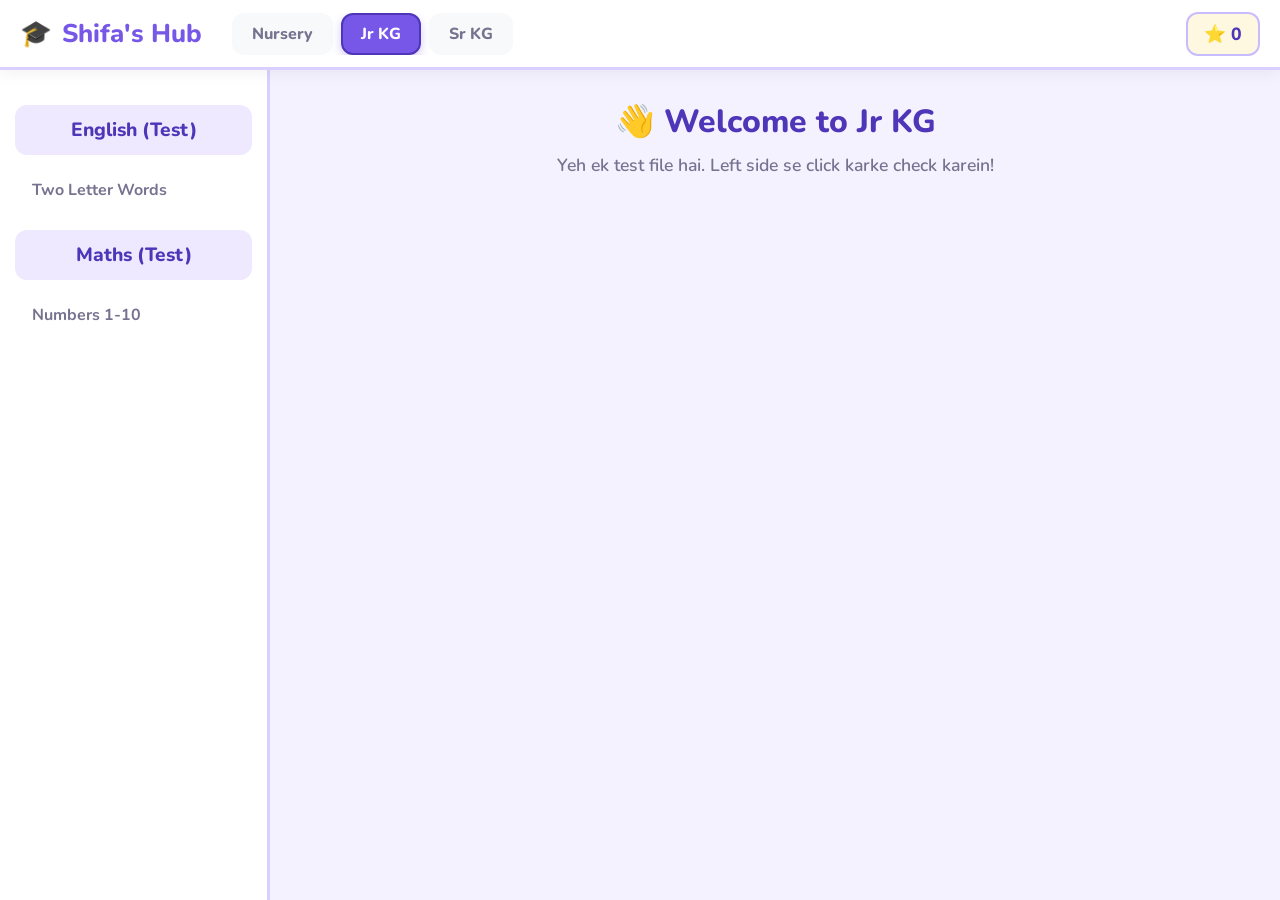
==== jr-kg.html @ 7496693a "fixed code" ====
<!DOCTYPE html>
<html lang="en">
<head>
<meta charset="UTF-8">
<meta name="viewport" content="width=device-width, initial-scale=1">
<title>Jr KG Test | Shifa's Learning Hub</title>
<link href="https://fonts.googleapis.com/css2?family=Baloo+2:wght@400;600;800&family=Nunito:wght@400;600;700;800;900&display=swap" rel="stylesheet">
<style>
/* Aapke purane design se match karta hua CSS */
:root { --primary: #7657e8; --primary-dark: #4f35b8; --bg: #f4f2ff; --sidebar-bg: #ffffff; --text: #252044; --muted: #77728f; --border: #d9d0ff; --white: #ffffff; --shadow: 0 8px 22px rgba(74, 53, 160, 0.10); --radius: 20px; }
* { box-sizing: border-box; margin: 0; padding: 0; }
body { font-family: 'Nunito', 'Baloo 2', system-ui, sans-serif; background: var(--bg); color: var(--text); height: 100vh; display: flex; flex-direction: column; overflow: hidden; }
.topnav { background: var(--white); display: flex; align-items: center; border-bottom: 3px solid var(--border); height: 70px; padding: 0 20px; box-shadow: 0 4px 15px rgba(0,0,0,0.05); z-index: 100; }
.logo-area { display: flex; align-items: center; gap: 10px; font-size: 1.6rem; font-weight: 800; color: var(--primary); margin-right: 30px; }
.class-tabs { display: flex; gap: 8px; overflow-x: auto; }
.class-tab { padding: 8px 18px; border-radius: 12px; cursor: pointer; text-decoration: none; font-weight: 800; border: 2px solid transparent; background: #f8f9fa; color: var(--muted); white-space: nowrap; transition: 0.2s; font-family: inherit; font-size: 1rem; }
.class-tab:hover { background: #e9e3ff; color: var(--primary-dark); }
.class-tab.active { background: var(--primary); color: var(--white); border-color: var(--primary-dark); box-shadow: 0 4px 10px rgba(118,87,232,0.3); }
.stars-display { margin-left: auto; background: #fff8e1; border: 2px solid #c8bcff; padding: 8px 16px; border-radius: 12px; font-weight: 800; color: #4f35b8; font-size: 1.1rem; }
.layout { display: flex; flex: 1; overflow: hidden; }
.sidebar { width: 270px; background: var(--sidebar-bg); border-right: 3px solid var(--border); overflow-y: auto; padding: 20px 15px; z-index: 10;}
.subject-title { padding: 12px 15px; font-weight: 800; font-size: 1.2rem; color: var(--primary-dark); background: #eee9ff; border-radius: 12px; margin-bottom: 10px; margin-top: 15px; text-align: center;}
.topic-list { list-style: none; display: flex; flex-direction: column; gap: 8px; }
.topic-list li { padding: 12px 15px; cursor: pointer; font-weight: 700; color: var(--muted); transition: 0.2s; border-radius: 12px; border: 2px solid transparent; font-size: 1rem;}
.topic-list li:hover { background: #f1f2f6; color: var(--primary); }
.topic-list li.active { background: #e9e3ff; color: var(--primary-dark); border-color: var(--primary); box-shadow: 0 4px 8px rgba(118,87,232,0.15); }
.content { flex: 1; padding: 30px 40px; overflow-y: auto; background: var(--bg); }
.page-title { font-size: 2rem; color: var(--primary-dark); margin-bottom: 10px; font-weight: 800; text-align: center; }
.page-desc { font-size: 1.1rem; color: var(--muted); text-align: center; margin-bottom: 30px; font-weight: 600; }
.grid-3d { display: grid; grid-template-columns: repeat(auto-fill, minmax(160px, 1fr)); gap: 20px; }
.card-3d { background: var(--white); border-radius: var(--radius); padding: 20px; text-align: center; box-shadow: var(--shadow); border: 3px solid #fff; cursor: pointer; transition: 0.3s; position: relative; overflow: hidden; display: flex; flex-direction: column; align-items: center; justify-content: center;}
.card-3d:hover { transform: translateY(-8px); border-color: var(--primary); box-shadow: 0 15px 25px rgba(118,87,232,0.15); }
.card-3d .emoji { font-size: 4rem; margin-bottom: 10px; filter: drop-shadow(0 4px 6px rgba(0,0,0,0.1)); transition: 0.3s;}
.card-3d:hover .emoji { transform: scale(1.1) rotate(5deg); }
.card-3d .text { font-size: 1.2rem; font-weight: 800; color: var(--text); background: #f8f9fa; padding: 4px 12px; border-radius: 20px; }
.c0 { border-bottom: 6px solid #ff7675; } .c1 { border-bottom: 6px solid #74b9ff; } .c2 { border-bottom: 6px solid #55efc4; } .c3 { border-bottom: 6px solid #fdcb6e; } .c4 { border-bottom: 6px solid #a29bfe; } .c5 { border-bottom: 6px solid #fd79a8; }
.btn-back { background: #2d3436; color: white; padding: 10px 20px; border-radius: 10px; border: none; font-size: 1.1rem; font-weight: 700; cursor: pointer; margin-bottom: 20px; display: inline-flex; align-items: center; gap: 8px; transition: 0.2s; }
@media (max-width: 768px) { .layout { flex-direction: column; } .sidebar { width: 100%; height: auto; flex-direction: row; overflow-x: auto; padding: 10px; } .subject-title { display: none; } .topic-list { flex-direction: row; } .topic-list li { white-space: nowrap; } .content { padding: 20px; } }
</style>
</head>
<body>

<div class="topnav">
  <div class="logo-area"><span>🎓</span> Shifa's Hub</div>
  <div class="class-tabs">
    <a href="index.html" class="class-tab">Nursery</a>
    <a href="jr-kg.html" class="class-tab active">Jr KG</a>
    <a href="#" class="class-tab" onclick="alert('Coming soon!')">Sr KG</a>
  </div>
  <div class="stars-display">⭐ <span id="starCount">0</span></div>
</div>

<div class="layout">
  <div class="sidebar" id="sidebar">
    <div class="subject-title">English (Test)</div>
    <ul class="topic-list">
      <li onclick="loadTopic('Words', this)">Two Letter Words</li>
    </ul>
    <div class="subject-title">Maths (Test)</div>
    <ul class="topic-list">
      <li onclick="loadTopic('Numbers', this)">Numbers 1-10</li>
    </ul>
  </div>
  
  <div class="content" id="content">
    <h1 class="page-title">👋 Welcome to Jr KG</h1>
    <p class="page-desc">Yeh ek test file hai. Left side se click karke check karein!</p>
  </div>
</div>

<script>
let stars = parseInt(localStorage.getItem('shifaStars') || '0', 10);
document.getElementById('starCount').textContent = stars;
function addStar() { stars++; localStorage.setItem('shifaStars', stars); document.getElementById('starCount').textContent = stars; }
function speak(text) { if (!('speechSynthesis' in window)) return; window.speechSynthesis.cancel(); const u = new SpeechSynthesisUtterance(text); u.lang = 'en-IN'; u.rate = 0.85; window.speechSynthesis.speak(u); }
const content = document.getElementById('content');

// Test Data
const testWords = [
  {w:'at', e:'🐱', d:'A cat sits at the mat.'},
  {w:'in', e:'📦', d:'The toy is in the box.'},
  {w:'on', e:'🪑', d:'The book is on the table.'},
  {w:'go', e:'🚶', d:'We go to school.'},
  {w:'up', e:'⬆️', d:'The balloon goes up.'}
];

function loadTopic(topicName, el) {
  document.querySelectorAll('.topic-list li').forEach(x => x.classList.remove('active'));
  if (el) el.classList.add('active');

  if (topicName === 'Words') {
    let html = `<h1 class="page-title">📚 Two Letter Words</h1><p class="page-desc">Tap to listen!</p><div class="grid-3d">`;
    testWords.forEach((item, i) => {
      html += `<div class="card-3d c${i%6}" onclick="speak('${item.w}. ${item.d}'); addStar();">
        <div class="emoji">${item.e}</div>
        <div style="font-size:2.5rem; font-weight:800; color:var(--primary);">${item.w}</div>
        <div class="text" style="margin-top:10px; font-size:0.9rem;">${item.d}</div>
      </div>`;
    });
    html += '</div>';
    content.innerHTML = html;
  }
  else if (topicName === 'Numbers') {
    let html = `<h1 class="page-title">🔢 Numbers 1-10</h1><p class="page-desc">Tap to listen!</p><div class="grid-3d">`;
    for (let i = 1; i <= 10; i++) {
      html += `<div class="card-3d c${i%6}" onclick="speak('${i}'); addStar();">
        <div style="font-size:3rem; font-weight:900; color:var(--primary-dark);">${i}</div>
        <div class="text">Number ${i}</div>
      </div>`;
    }
    html += '</div>';
    content.innerHTML = html;
  }
}
</script>
</body>
</html>
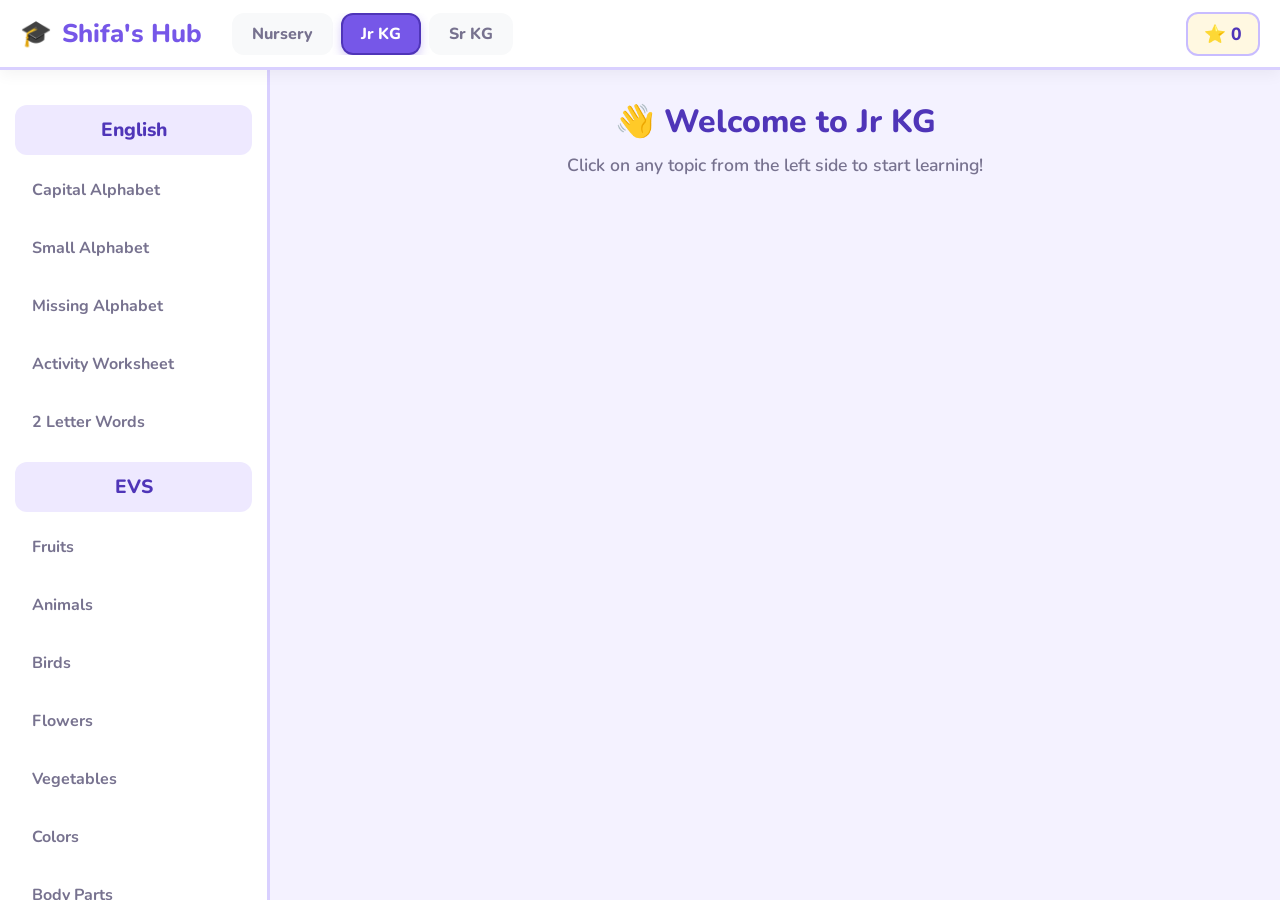
==== commit b631b164: "fixed code" ====
--- a/jr-kg.html
+++ b/jr-kg.html
@@ -3,13 +3,18 @@
 <head>
 <meta charset="UTF-8">
 <meta name="viewport" content="width=device-width, initial-scale=1">
-<title>Jr KG Test | Shifa's Learning Hub</title>
+<title>Jr KG | Shifa's Learning Hub</title>
 <link href="https://fonts.googleapis.com/css2?family=Baloo+2:wght@400;600;800&family=Nunito:wght@400;600;700;800;900&display=swap" rel="stylesheet">
 <style>
-/* Aapke purane design se match karta hua CSS */
-:root { --primary: #7657e8; --primary-dark: #4f35b8; --bg: #f4f2ff; --sidebar-bg: #ffffff; --text: #252044; --muted: #77728f; --border: #d9d0ff; --white: #ffffff; --shadow: 0 8px 22px rgba(74, 53, 160, 0.10); --radius: 20px; }
+:root {
+  --primary: #7657e8; --primary-dark: #4f35b8; --bg: #f4f2ff; --sidebar-bg: #ffffff;
+  --text: #252044; --muted: #77728f; --border: #d9d0ff; --white: #ffffff;
+  --shadow: 0 8px 22px rgba(74, 53, 160, 0.10); --radius: 20px; --success: #00b894; --danger: #d32f2f;
+}
 * { box-sizing: border-box; margin: 0; padding: 0; }
 body { font-family: 'Nunito', 'Baloo 2', system-ui, sans-serif; background: var(--bg); color: var(--text); height: 100vh; display: flex; flex-direction: column; overflow: hidden; }
+
+/* Top Navbar */
 .topnav { background: var(--white); display: flex; align-items: center; border-bottom: 3px solid var(--border); height: 70px; padding: 0 20px; box-shadow: 0 4px 15px rgba(0,0,0,0.05); z-index: 100; }
 .logo-area { display: flex; align-items: center; gap: 10px; font-size: 1.6rem; font-weight: 800; color: var(--primary); margin-right: 30px; }
 .class-tabs { display: flex; gap: 8px; overflow-x: auto; }
@@ -17,6 +22,8 @@
 .class-tab:hover { background: #e9e3ff; color: var(--primary-dark); }
 .class-tab.active { background: var(--primary); color: var(--white); border-color: var(--primary-dark); box-shadow: 0 4px 10px rgba(118,87,232,0.3); }
 .stars-display { margin-left: auto; background: #fff8e1; border: 2px solid #c8bcff; padding: 8px 16px; border-radius: 12px; font-weight: 800; color: #4f35b8; font-size: 1.1rem; }
+
+/* Layout */
 .layout { display: flex; flex: 1; overflow: hidden; }
 .sidebar { width: 270px; background: var(--sidebar-bg); border-right: 3px solid var(--border); overflow-y: auto; padding: 20px 15px; z-index: 10;}
 .subject-title { padding: 12px 15px; font-weight: 800; font-size: 1.2rem; color: var(--primary-dark); background: #eee9ff; border-radius: 12px; margin-bottom: 10px; margin-top: 15px; text-align: center;}
@@ -24,18 +31,63 @@
 .topic-list li { padding: 12px 15px; cursor: pointer; font-weight: 700; color: var(--muted); transition: 0.2s; border-radius: 12px; border: 2px solid transparent; font-size: 1rem;}
 .topic-list li:hover { background: #f1f2f6; color: var(--primary); }
 .topic-list li.active { background: #e9e3ff; color: var(--primary-dark); border-color: var(--primary); box-shadow: 0 4px 8px rgba(118,87,232,0.15); }
+
+/* Content Area */
 .content { flex: 1; padding: 30px 40px; overflow-y: auto; background: var(--bg); }
 .page-title { font-size: 2rem; color: var(--primary-dark); margin-bottom: 10px; font-weight: 800; text-align: center; }
 .page-desc { font-size: 1.1rem; color: var(--muted); text-align: center; margin-bottom: 30px; font-weight: 600; }
-.grid-3d { display: grid; grid-template-columns: repeat(auto-fill, minmax(160px, 1fr)); gap: 20px; }
-.card-3d { background: var(--white); border-radius: var(--radius); padding: 20px; text-align: center; box-shadow: var(--shadow); border: 3px solid #fff; cursor: pointer; transition: 0.3s; position: relative; overflow: hidden; display: flex; flex-direction: column; align-items: center; justify-content: center;}
+
+/* Cards & Grids */
+.grid-3d { display: grid; grid-template-columns: repeat(auto-fill, minmax(140px, 1fr)); gap: 20px; }
+.card-3d { background: var(--white); border-radius: var(--radius); padding: 20px; text-align: center; box-shadow: var(--shadow); border: 3px solid #fff; cursor: pointer; transition: 0.3s; display: flex; flex-direction: column; align-items: center; justify-content: center;}
 .card-3d:hover { transform: translateY(-8px); border-color: var(--primary); box-shadow: 0 15px 25px rgba(118,87,232,0.15); }
-.card-3d .emoji { font-size: 4rem; margin-bottom: 10px; filter: drop-shadow(0 4px 6px rgba(0,0,0,0.1)); transition: 0.3s;}
+.card-3d .emoji { font-size: 3.5rem; margin-bottom: 10px; transition: 0.3s;}
 .card-3d:hover .emoji { transform: scale(1.1) rotate(5deg); }
-.card-3d .text { font-size: 1.2rem; font-weight: 800; color: var(--text); background: #f8f9fa; padding: 4px 12px; border-radius: 20px; }
-.c0 { border-bottom: 6px solid #ff7675; } .c1 { border-bottom: 6px solid #74b9ff; } .c2 { border-bottom: 6px solid #55efc4; } .c3 { border-bottom: 6px solid #fdcb6e; } .c4 { border-bottom: 6px solid #a29bfe; } .c5 { border-bottom: 6px solid #fd79a8; }
-.btn-back { background: #2d3436; color: white; padding: 10px 20px; border-radius: 10px; border: none; font-size: 1.1rem; font-weight: 700; cursor: pointer; margin-bottom: 20px; display: inline-flex; align-items: center; gap: 8px; transition: 0.2s; }
-@media (max-width: 768px) { .layout { flex-direction: column; } .sidebar { width: 100%; height: auto; flex-direction: row; overflow-x: auto; padding: 10px; } .subject-title { display: none; } .topic-list { flex-direction: row; } .topic-list li { white-space: nowrap; } .content { padding: 20px; } }
+.card-3d .text { font-size: 1.1rem; font-weight: 800; color: var(--text); background: #f8f9fa; padding: 4px 12px; border-radius: 20px; }
+
+/* Borders */
+.c0 { border-bottom: 6px solid #ff7675; } .c1 { border-bottom: 6px solid #74b9ff; } .c2 { border-bottom: 6px solid #55efc4; }
+.c3 { border-bottom: 6px solid #fdcb6e; } .c4 { border-bottom: 6px solid #a29bfe; } .c5 { border-bottom: 6px solid #fd79a8; }
+
+/* Workbook Math/Counting */
+.workbook-grid { display: grid; grid-template-columns: repeat(auto-fill, minmax(300px, 1fr)); gap: 25px; }
+.wb-card { background: var(--white); border-radius: var(--radius); padding: 20px; box-shadow: var(--shadow); border-left: 8px solid var(--primary); }
+.wb-eq { display: flex; align-items: center; justify-content: space-between; font-size: 1.8rem; font-weight: 800; margin-bottom: 15px; flex-wrap: wrap; gap: 10px;}
+.wb-input { width: 70px; height: 60px; border: 3px dashed #b2bec3; border-radius: 12px; text-align: center; font-size: 1.5rem; font-weight: 800; outline: none; background: #f8f9fa; color: var(--text); transition: 0.2s; font-family: inherit;}
+.wb-input:focus { border-color: var(--primary); background: #fff; }
+.wb-input.correct { border-color: var(--success); border-style: solid; background: #d8fff0; color: #08764d; }
+
+/* Worksheets (Match & Missing) */
+.ws-container { display: grid; grid-template-columns: 1fr 1fr; gap: 25px; max-width: 900px; margin: 0 auto; }
+.ws-box { background: #fff; border-radius: 20px; padding: 20px; box-shadow: var(--shadow); }
+.ws-box h3 { font-size: 1.2rem; color: var(--primary-dark); margin-bottom: 15px; border-bottom: 2px dashed #d9d0ff; padding-bottom: 5px; }
+.match-container { display: flex; justify-content: space-between; gap: 20px; }
+.match-col { display: flex; flex-direction: column; gap: 10px; flex: 1; }
+.match-item { padding: 10px; font-size: 1.3rem; font-weight: 800; border: 2px solid #dfe6e9; border-radius: 12px; background: #fff; cursor: pointer; text-align: center; transition: 0.2s;}
+.match-item:hover { border-color: var(--primary); }
+.match-item.selected { border-color: var(--primary); background: #e9e3ff; transform: scale(1.02); }
+.match-item.matched { border-color: var(--success); background: #d8fff0; color: #08764d; cursor: default; opacity: 0.7; }
+
+/* Exam Sheet */
+.exam-sheet { max-width: 800px; margin: 0 auto; background: #fff; border-radius: 12px; box-shadow: 0 10px 28px rgba(28,38,70,.10); overflow: hidden; font-family: Arial, sans-serif; }
+.exam-head { padding: 20px; border-bottom: 2px solid #293a63; background: #f7f9ff; text-align: center; }
+.exam-questions { padding: 20px; display: grid; gap: 15px; }
+.exam-question { padding: 15px; border: 1px solid #d9deea; border-radius: 8px; background: #fff; }
+.exam-options { display: flex; flex-wrap: wrap; gap: 10px; margin-top: 10px; }
+.exam-option { display: inline-flex; align-items: center; gap: 7px; border: 1px solid #cbd2e0; border-radius: 7px; padding: 8px 12px; cursor: pointer; }
+.exam-actions { padding: 20px; border-top: 1px solid #d9deea; text-align: center; }
+.exam-btn { border: 0; border-radius: 8px; padding: 12px 24px; font: 700 1rem Arial; cursor: pointer; background: #284b91; color: #fff; }
+.exam-result { display: none; margin: 20px; padding: 20px; border-radius: 10px; text-align: center; background: #eefaf3; border: 1px solid #8ed4a9; }
+
+@media (max-width: 768px) {
+  .layout { flex-direction: column; }
+  .sidebar { width: 100%; height: auto; flex-direction: row; overflow-x: auto; padding: 10px; }
+  .subject-title { display: none; }
+  .topic-list { flex-direction: row; }
+  .topic-list li { white-space: nowrap; }
+  .content { padding: 20px; }
+  .ws-container { grid-template-columns: 1fr; }
+}
 </style>
 </head>
 <body>
@@ -45,26 +97,49 @@
   <div class="class-tabs">
     <a href="index.html" class="class-tab">Nursery</a>
     <a href="jr-kg.html" class="class-tab active">Jr KG</a>
-    <a href="#" class="class-tab" onclick="alert('Coming soon!')">Sr KG</a>
+    <a href="#" class="class-tab">Sr KG</a>
   </div>
   <div class="stars-display">⭐ <span id="starCount">0</span></div>
 </div>
 
 <div class="layout">
   <div class="sidebar" id="sidebar">
-    <div class="subject-title">English (Test)</div>
+    <div class="subject-title">English</div>
     <ul class="topic-list">
-      <li onclick="loadTopic('Words', this)">Two Letter Words</li>
+      <li onclick="loadTopic('A-Z Capital', this)">Capital Alphabet</li>
+      <li onclick="loadTopic('a-z Small', this)">Small Alphabet</li>
+      <li onclick="loadTopic('Missing', this)">Missing Alphabet</li>
+      <li onclick="loadTopic('Match', this)">Activity Worksheet</li>
+      <li onclick="loadTopic('2 Letter Words', this)">2 Letter Words</li>
     </ul>
-    <div class="subject-title">Maths (Test)</div>
+    <div class="subject-title">EVS</div>
     <ul class="topic-list">
-      <li onclick="loadTopic('Numbers', this)">Numbers 1-10</li>
+      <li onclick="loadTopic('Fruits', this)">Fruits</li>
+      <li onclick="loadTopic('Animals', this)">Animals</li>
+      <li onclick="loadTopic('Birds', this)">Birds</li>
+      <li onclick="loadTopic('Flowers', this)">Flowers</li>
+      <li onclick="loadTopic('Vegetables', this)">Vegetables</li>
+      <li onclick="loadTopic('Colors', this)">Colors</li>
+      <li onclick="loadTopic('Body Parts', this)">Body Parts</li>
+    </ul>
+    <div class="subject-title">Maths</div>
+    <ul class="topic-list">
+      <li onclick="loadTopic('1-50 Numbers', this)">Numbers 1-50</li>
+      <li onclick="loadTopic('Tables', this)">Tables 1-10</li>
+      <li onclick="loadTopic('Shapes', this)">30 Shapes</li>
+      <li onclick="loadTopic('Counting', this)">Object Counting</li>
+      <li onclick="loadTopic('Addition', this)">Addition (50)</li>
+      <li onclick="loadTopic('Subtraction', this)">Subtraction (50)</li>
+    </ul>
+    <div class="subject-title">Workbook</div>
+    <ul class="topic-list">
+      <li onclick="loadTopic('Workbook', this)">📚 Final Worksheet</li>
     </ul>
   </div>
   
   <div class="content" id="content">
     <h1 class="page-title">👋 Welcome to Jr KG</h1>
-    <p class="page-desc">Yeh ek test file hai. Left side se click karke check karein!</p>
+    <p class="page-desc">Click on any topic from the left side to start learning!</p>
   </div>
 </div>
 
@@ -75,42 +150,320 @@
 function speak(text) { if (!('speechSynthesis' in window)) return; window.speechSynthesis.cancel(); const u = new SpeechSynthesisUtterance(text); u.lang = 'en-IN'; u.rate = 0.85; window.speechSynthesis.speak(u); }
 const content = document.getElementById('content');
 
-// Test Data
-const testWords = [
-  {w:'at', e:'🐱', d:'A cat sits at the mat.'},
-  {w:'in', e:'📦', d:'The toy is in the box.'},
-  {w:'on', e:'🪑', d:'The book is on the table.'},
-  {w:'go', e:'🚶', d:'We go to school.'},
-  {w:'up', e:'⬆️', d:'The balloon goes up.'}
+// ---------------- DATA ----------------
+const alphaData = [
+  {l:'A', w:'Apple', e:'🍎'}, {l:'B', w:'Ball', e:'⚽'}, {l:'C', w:'Cat', e:'🐱'}, {l:'D', w:'Dog', e:'🐶'},
+  {l:'E', w:'Elephant', e:'🐘'}, {l:'F', w:'Fish', e:'🐟'}, {l:'G', w:'Giraffe', e:'🦒'}, {l:'H', w:'Hat', e:'👒'},
+  {l:'I', w:'Ice Cream', e:'🍦'}, {l:'J', w:'Juice', e:'🧃'}, {l:'K', w:'Kite', e:'🪁'}, {l:'L', w:'Lion', e:'🦁'},
+  {l:'M', w:'Monkey', e:'🐵'}, {l:'N', w:'Nest', e:'🪺'}, {l:'O', w:'Orange', e:'🍊'}, {l:'P', w:'Penguin', e:'🐧'},
+  {l:'Q', w:'Queen', e:'👸'}, {l:'R', w:'Rabbit', e:'🐰'}, {l:'S', w:'Sun', e:'☀️'}, {l:'T', w:'Tiger', e:'🐯'},
+  {l:'U', w:'Umbrella', e:'☂️'}, {l:'V', w:'Van', e:'🚐'}, {l:'W', w:'Whale', e:'🐳'}, {l:'X', w:'Xylophone', e:'🎹'},
+  {l:'Y', w:'Yo-yo', e:'🪀'}, {l:'Z', w:'Zebra', e:'🦓'}
 ];
 
-function loadTopic(topicName, el) {
+const twoLetterWords = [
+  {w:'at', e:'🐱', d:'A cat sits at the mat.'}, {w:'in', e:'📦', d:'The toy is in the box.'}, {w:'on', e:'🪑', d:'The book is on the table.'},
+  {w:'go', e:'🚶', d:'We go to school.'}, {w:'up', e:'⬆️', d:'The balloon goes up.'}, {w:'my', e:'👦', d:'This is my bag.'},
+  {w:'me', e:'🙋', d:'Give it to me.'}, {w:'we', e:'👫', d:'We are friends.'}, {w:'he', e:'👨', d:'He is a boy.'},
+  {w:'is', e:'✅', d:'It is red.'}, {w:'it', e:'📦', d:'It is a box.'}, {w:'am', e:'🙋', d:'I am happy.'}
+];
+
+const evsData = {
+  Fruits: [{t:'Apple',e:'🍎'},{t:'Banana',e:'🍌'},{t:'Mango',e:'🥭'},{t:'Grapes',e:'🍇'},{t:'Orange',e:'🍊'},{t:'Cherry',e:'🍒'},{t:'Watermelon',e:'🍉'},{t:'Strawberry',e:'🍓'},{t:'Pineapple',e:'🍍'},{t:'Pear',e:'🍐'}],
+  Animals: [{t:'Lion',e:'🦁'},{t:'Tiger',e:'🐯'},{t:'Elephant',e:'🐘'},{t:'Monkey',e:'🐵'},{t:'Dog',e:'🐶'},{t:'Cat',e:'🐱'},{t:'Cow',e:'🐮'},{t:'Horse',e:'🐴'},{t:'Sheep',e:'🐑'},{t:'Rabbit',e:'🐰'}],
+  Birds: [{t:'Sparrow',e:'🐦'},{t:'Parrot',e:'🦜'},{t:'Pigeon',e:'🕊️'},{t:'Eagle',e:'🦅'},{t:'Peacock',e:'🦚'},{t:'Owl',e:'🦉'},{t:'Flamingo',e:'🦩'},{t:'Swan',e:'🦢'},{t:'Crow',e:'🐦‍⬛'},{t:'Penguin',e:'🐧'}],
+  Flowers: [{t:'Rose',e:'🌹'},{t:'Sunflower',e:'🌻'},{t:'Tulip',e:'🌷'},{t:'Lotus',e:'🪷'},{t:'Hibiscus',e:'🌺'},{t:'Daisy',e:'🌼'},{t:'Daffodil',e:'🌼'},{t:'Bouquet',e:'💐'},{t:'Marigold',e:'🏵️'}],
+  Vegetables: [{t:'Carrot',e:'🥕'},{t:'Potato',e:'🥔'},{t:'Tomato',e:'🍅'},{t:'Brinjal',e:'🍆'},{t:'Broccoli',e:'🥦'},{t:'Corn',e:'🌽'},{t:'Cucumber',e:'🥒'},{t:'Onion',e:'🧅'},{t:'Garlic',e:'🧄'},{t:'Pumpkin',e:'🎃'}],
+  Colors: [{t:'Red',e:'🔴'},{t:'Blue',e:'🔵'},{t:'Green',e:'🟢'},{t:'Yellow',e:'🟡'},{t:'Pink',e:'🩷'},{t:'Purple',e:'🟣'},{t:'Orange',e:'🟠'},{t:'Brown',e:'🟤'},{t:'Black',e:'⚫'},{t:'White',e:'⚪'}],
+  BodyParts: [{t:'Eyes',e:'👁️'},{t:'Ears',e:'👂'},{t:'Nose',e:'👃'},{t:'Mouth',e:'👄'},{t:'Hands',e:'🤲'},{t:'Legs',e:'🦵'},{t:'Head',e:'🗣️'},{t:'Hair',e:'💇'},{t:'Teeth',e:'🦷'},{t:'Tongue',e:'👅'},{t:'Fingers',e:'👆'},{t:'Toes',e:'🦶'}]
+};
+
+// 30 Shapes
+const shapesData = [];
+const shapeNames = ['Circle','Square','Triangle','Rectangle','Star','Heart','Oval','Diamond','Pentagon','Hexagon'];
+const shapeColors = ['#FFCDD2','#BBDEFB','#C8E6C9','#FFF9C4','#F8BBD0','#FFE082','#D1C4E9','#B2EBF2','#FFCCBC','#CFD8DC'];
+for(let i=0; i<30; i++) {
+  let type = i % 6; let color = shapeColors[i % 10];
+  let svg = '';
+  if(type===0) svg = `<circle cx="50" cy="50" r="40" fill="${color}" stroke="#333" stroke-width="4"/>`;
+  else if(type===1) svg = `<rect x="15" y="15" width="70" height="70" fill="${color}" stroke="#333" stroke-width="4"/>`;
+  else if(type===2) svg = `<polygon points="50,15 90,85 10,85" fill="${color}" stroke="#333" stroke-width="4"/>`;
+  else if(type===3) svg = `<rect x="10" y="25" width="80" height="50" fill="${color}" stroke="#333" stroke-width="4"/>`;
+  else if(type===4) svg = `<polygon points="50,10 61,40 93,40 67,58 76,88 50,70 24,88 33,58 7,40 39,40" fill="${color}" stroke="#333" stroke-width="4"/>`;
+  else if(type===5) svg = `<path d="M50,85 C10,50 10,20 30,15 C45,10 50,25 50,25 C50,25 55,10 70,15 C90,20 90,50 50,85" fill="${color}" stroke="#333" stroke-width="4"/>`;
+  shapesData.push({svg: svg, name: shapeNames[type] + ' ' + (Math.floor(i/6)+1)});
+}
+
+// Counting, Addition, Subtraction (50 each)
+const mathData = { counting: [], add: [], sub: [] };
+for(let i=0; i<50; i++) {
+  mathData.counting.push({e: ['🍎','⭐','🐶','🎈','🍌','🚗','🌸','🐱','🧸','🍩'][i%10], count: (i%10)+1});
+  let a = (i%10)+1; let b = (Math.floor(i/10)%5)+1;
+  mathData.add.push({a, b, sum:a+b, e1:'🍎', e2:'⭐'});
+  let c = (i%10)+5; let d = (Math.floor(i/10)%5)+1;
+  mathData.sub.push({a:c, b:d, sum:c-d, e1:'🎈', e2:'🐶'});
+}
+
+// Exam Data
+const examData = [
+  {q:'Which letter comes after A?', opts:['B','C','D'], a:'B'},
+  {q:'What is 2 + 2?', opts:['3','4','5'], a:'4'},
+  {q:'Which is a fruit?', opts:['Apple','Carrot','Potato'], a:'Apple'},
+  {q:'What is the small letter of B?', opts:['b','d','p'], a:'b'},
+  {q:'Which animal says meow?', opts:['Dog','Cat','Cow'], a:'Cat'},
+  {q:'What is 5 - 2?', opts:['2','3','4'], a:'3'},
+  {q:'Which is a bird?', opts:['Fish','Owl','Cat'], a:'Owl'},
+  {q:'What comes before 10?', opts:['9','11','8'], a:'9'},
+  {q:'How many sides does a triangle have?', opts:['2','3','4'], a:'3'},
+  {q:'Which is a vegetable?', opts:['Mango','Carrot','Grapes'], a:'Carrot'}
+];
+
+// ---------------- RENDERERS ----------------
+function loadTopic(topic, el) {
   document.querySelectorAll('.topic-list li').forEach(x => x.classList.remove('active'));
-  if (el) el.classList.add('active');
-
-  if (topicName === 'Words') {
-    let html = `<h1 class="page-title">📚 Two Letter Words</h1><p class="page-desc">Tap to listen!</p><div class="grid-3d">`;
-    testWords.forEach((item, i) => {
+  if(el) el.classList.add('active');
+
+  if (topic === 'A-Z Capital' || topic === 'a-z Small') {
+    let isSmall = topic === 'a-z Small';
+    let html = `<h1 class="page-title">${isSmall ? 'Small Alphabet' : 'Capital Alphabet'}</h1><p class="page-desc">Tap to hear!</p><div class="grid-3d">`;
+    alphaData.forEach((item, i) => {
+      let l = isSmall ? item.l.toLowerCase() : item.l;
+      html += `<div class="card-3d c${i%6}" onclick="speak('${l} for ${item.w}'); addStar();">
+        <div class="emoji">${item.e}</div>
+        <div style="font-size:2.5rem; font-weight:800; color:var(--primary);">${l}</div>
+        <div class="text">${isSmall ? item.w.toLowerCase() : item.w}</div>
+      </div>`;
+    });
+    html += '</div>';
+    content.innerHTML = html;
+  }
+  else if (topic === '2 Letter Words') {
+    let html = `<h1 class="page-title">📚 2 Letter Words</h1><p class="page-desc">Tap to listen!</p><div class="grid-3d">`;
+    twoLetterWords.forEach((item, i) => {
       html += `<div class="card-3d c${i%6}" onclick="speak('${item.w}. ${item.d}'); addStar();">
         <div class="emoji">${item.e}</div>
         <div style="font-size:2.5rem; font-weight:800; color:var(--primary);">${item.w}</div>
-        <div class="text" style="margin-top:10px; font-size:0.9rem;">${item.d}</div>
-      </div>`;
-    });
-    html += '</div>';
-    content.innerHTML = html;
-  }
-  else if (topicName === 'Numbers') {
-    let html = `<h1 class="page-title">🔢 Numbers 1-10</h1><p class="page-desc">Tap to listen!</p><div class="grid-3d">`;
-    for (let i = 1; i <= 10; i++) {
+        <div class="text" style="font-size:0.9rem;">${item.d}</div>
+      </div>`;
+    });
+    html += '</div>';
+    content.innerHTML = html;
+  }
+  else if (topic === 'Missing') {
+    let caps = 'ABCDEFGHIJKLMNOPQRSTUVWXYZ'.split('');
+    let html = '<h1 class="page-title">Missing Alphabet</h1><p class="page-desc">Type the missing capital letters.</p><div style="display:flex; flex-wrap:wrap; gap:15px; justify-content:center; max-width:800px; margin:0 auto;">';
+    caps.forEach((l, i) => {
+      const isBlank = [2, 5, 9, 14, 17, 20, 23].includes(i);
+      html += `<div style="background:#fff; border:2px solid var(--border); border-radius:12px; padding:10px; font-size:2rem; font-weight:800; width:60px; height:60px; display:flex; align-items:center; justify-content:center; box-shadow:var(--shadow);">
+        ${isBlank ? `<input type="text" maxlength="1" style="width:100%; height:100%; border:none; outline:none; text-align:center; font-size:2rem; font-weight:800; background:transparent; border-bottom:3px dashed var(--primary);" oninput="checkMissing(this, '${l}')">` : l}
+      </div>`;
+    });
+    html += '</div>';
+    content.innerHTML = html;
+  }
+  else if (topic === 'Match') {
+    let html = `
+      <h1 class="page-title">Alphabet Activity Worksheet</h1>
+      <div class="ws-container">
+        <div class="ws-box">
+          <h3>1. Match Capital with Small</h3>
+          <div class="match-container">
+            <div class="match-col" id="cap-col"></div>
+            <div class="match-col" id="sm-col"></div>
+          </div>
+        </div>
+        <div class="ws-box">
+          <h3>2. Match Letter with Picture</h3>
+          <div class="match-container">
+            <div class="match-col" id="cap2-col"></div>
+            <div class="match-col" id="pic2-col"></div>
+          </div>
+        </div>
+      </div>
+    `;
+    content.innerHTML = html;
+    let capArr = alphaData.slice(0, 5);
+    document.getElementById('cap-col').innerHTML = capArr.map(c => `<div class="match-item" onclick="matchSelect(this, '${c.l}', 'set1')">${c.l}</div>`).join('');
+    document.getElementById('sm-col').innerHTML = capArr.sort(() => Math.random() - 0.5).map(c => `<div class="match-item" onclick="matchSelect(this, '${c.l}', 'set1')">${c.l.toLowerCase()}</div>`).join('');
+    let capArr2 = alphaData.slice(0, 5);
+    document.getElementById('cap2-col').innerHTML = capArr2.map(c => `<div class="match-item" onclick="matchSelect(this, '${c.l}', 'set2')">${c.l}</div>`).join('');
+    document.getElementById('pic2-col').innerHTML = capArr2.sort(() => Math.random() - 0.5).map(c => `<div class="match-item" onclick="matchSelect(this, '${c.l}', 'set2')" style="font-size:2rem;">${c.e}</div>`).join('');
+  }
+  else if (['Fruits', 'Animals', 'Birds', 'Flowers', 'Vegetables', 'Colors', 'Body Parts'].includes(topic)) {
+    let dataKey = topic.replace(' ', '');
+    let items = evsData[dataKey] || evsData[topic];
+    let html = `<h1 class="page-title">${topic}</h1><p class="page-desc">Tap to listen to the name!</p><div class="grid-3d">`;
+    items.forEach((i, idx) => {
+      html += `<div class="card-3d c${idx%6}" onclick="speak('${i.t}'); addStar();">
+        <div class="emoji">${i.e}</div>
+        <div class="text">${i.t}</div>
+      </div>`;
+    });
+    html += '</div>';
+    content.innerHTML = html;
+  }
+  else if (topic === '1-50 Numbers') {
+    let html = '<h1 class="page-title">🔢 Numbers 1 to 50</h1><p class="page-desc">Tap to listen.</p><div class="grid-3d">';
+    for (let i = 1; i <= 50; i++) {
       html += `<div class="card-3d c${i%6}" onclick="speak('${i}'); addStar();">
-        <div style="font-size:3rem; font-weight:900; color:var(--primary-dark);">${i}</div>
-        <div class="text">Number ${i}</div>
+        <div style="font-size:2.5rem; font-weight:900; color:var(--primary-dark);">${i}</div>
       </div>`;
     }
     html += '</div>';
     content.innerHTML = html;
   }
+  else if (topic === 'Tables') {
+    let html = '<h1 class="page-title">✖️ Tables 1 to 10</h1><p class="page-desc">Tap a table to learn.</p><div class="grid-3d">';
+    for (let n = 1; n <= 10; n++) {
+      html += `<div class="card-3d c${n%6}" onclick="loadTable(${n})"><div class="emoji">🔢</div><div class="text">Table of ${n}</div></div>`;
+    }
+    html += '</div>';
+    content.innerHTML = html;
+  }
+  else if (topic === 'Shapes') {
+    let html = '<h1 class="page-title">Shapes (30)</h1><p class="page-desc">Tap to learn.</p><div style="display:grid; grid-template-columns:repeat(auto-fill,minmax(140px,1fr)); gap:20px;">';
+    shapesData.forEach((s, idx) => {
+      html += `<div class="card-3d c${idx%6}" onclick="speak('${s.name}'); addStar();">
+        <svg width="70" height="70" viewBox="0 0 100 100">${s.svg}</svg>
+        <div class="text" style="margin-top:10px; font-size:0.9rem;">${s.name}</div>
+      </div>`;
+    });
+    html += '</div>';
+    content.innerHTML = html;
+  }
+  else if (topic === 'Counting') {
+    let html = '<h1 class="page-title">Object Counting (50)</h1><p class="page-desc">Count and type the number.</p><div class="workbook-grid">';
+    mathData.counting.forEach((item, idx) => {
+      html += `<div class="wb-card">
+        <div style="font-size:1.8rem; letter-spacing:5px; margin-bottom:15px; word-break:break-all;">${item.e.repeat(item.count)}</div>
+        <div class="wb-eq"><span>How many?</span><input type="number" class="wb-input" id="cnt-${idx}" oninput="checkMath(${idx}, ${item.count}, 'cnt')"></div>
+      </div>`;
+    });
+    html += '</div>';
+    content.innerHTML = html;
+  }
+  else if (topic === 'Addition') {
+    let html = '<h1 class="page-title">➕ Addition (50)</h1><p class="page-desc">Count pictures and write the sum.</p><div class="workbook-grid">';
+    mathData.add.forEach((i, idx) => {
+      html += `<div class="wb-card">
+        <div style="font-size:1.3rem; margin-bottom:15px; display:flex; justify-content:space-between; background:#f8f9fa; padding:10px; border-radius:10px;">
+          <span>${i.e1.repeat(i.a)}</span> <span style="font-weight:800; color:var(--primary);">+</span> <span>${i.e2.repeat(i.b)}</span>
+        </div>
+        <div class="wb-eq"><span>${i.a} + ${i.b} =</span><input type="number" class="wb-input" id="add-${idx}" oninput="checkMath(${idx}, ${i.sum}, 'add')"></div>
+      </div>`;
+    });
+    html += '</div>';
+    content.innerHTML = html;
+  }
+  else if (topic === 'Subtraction') {
+    let html = '<h1 class="page-title">➖ Subtraction (50)</h1><p class="page-desc">Subtract and write the answer.</p><div class="workbook-grid">';
+    mathData.sub.forEach((i, idx) => {
+      html += `<div class="wb-card">
+        <div style="font-size:1.3rem; margin-bottom:15px; display:flex; justify-content:space-between; background:#f8f9fa; padding:10px; border-radius:10px;">
+          <span>${i.e1.repeat(i.a)}</span> <span style="font-weight:800; color:var(--danger);">- ${i.b}</span> <span>${i.e2.repeat(i.b)}</span>
+        </div>
+        <div class="wb-eq"><span>${i.a} - ${i.b} =</span><input type="number" class="wb-input" id="sub-${idx}" oninput="checkMath(${idx}, ${i.sum}, 'sub')"></div>
+      </div>`;
+    });
+    html += '</div>';
+    content.innerHTML = html;
+  }
+  else if (topic === 'Workbook') {
+    content.innerHTML = `
+      <div class="exam-sheet">
+        <div class="exam-head">
+          <h2>SHIFA'S LEARNING HUB</h2>
+          <div style="font-weight:700;">JR KG • FINAL WORKSHEET</div>
+          <div style="margin-top:10px; font-size:0.9rem;"><span>Name: __________________</span> &nbsp;&nbsp; <span>Date: __________</span></div>
+        </div>
+        <form id="jrExam" onsubmit="submitExam(event)">
+          <div class="exam-questions" id="examQuestions"></div>
+          <div class="exam-actions">
+            <button type="submit" class="exam-btn">Submit Test ✓</button>
+          </div>
+        </form>
+        <div id="examResult" class="exam-result"></div>
+      </div>`;
+    renderExam();
+  }
+}
+
+function loadTable(n) {
+  let html = `<button class="btn-back" onclick="loadTopic('Tables', null)" style="background:#2d3436;color:white;padding:10px 20px;border-radius:10px;border:none;font-size:1.1rem;font-weight:700;cursor:pointer;margin-bottom:20px;">⬅ Back</button>
+    <h1 class="page-title">✖️ Table of ${n}</h1>
+    <div class="workbook-grid">`;
+  for (let i = 1; i <= 10; i++) {
+    html += `<div class="wb-card" style="border-left-color:hsl(${(n*23+i*11)%360},75%,55%);">
+      <button class="wb-eq" style="width:100%;border:none;background:none;cursor:pointer;justify-content:center;" onclick="speak('${n} times ${i} equals ${n*i}'); addStar();">
+        <span style="font-size:1.5rem;">${n} × ${i} = ${n*i} 🔊</span>
+      </button>
+    </div>`;
+  }
+  html += '</div>';
+  content.innerHTML = html;
+}
+
+function renderExam() {
+  const holder = document.getElementById('examQuestions');
+  holder.innerHTML = examData.map((item, idx) => `
+    <div class="exam-question" id="ex-q-${idx}">
+      <p>${idx+1}. ${item.q}</p>
+      <div class="exam-options">
+        ${item.opts.map(o => `<label class="exam-option"><input type="radio" name="ex-${idx}" value="${o}"> ${o}</label>`).join('')}
+      </div>
+    </div>`).join('');
+}
+
+function submitExam(e) {
+  e.preventDefault();
+  let score = 0;
+  examData.forEach((item, idx) => {
+    const chosen = document.querySelector(`input[name="ex-${idx}"]:checked`);
+    const card = document.getElementById(`ex-q-${idx}`);
+    card.style.border = '1px solid #d9deea';
+    if (chosen && chosen.value === item.a) {
+      score++;
+      card.style.borderColor = '#35a66b';
+      card.style.background = '#f1fff6';
+    } else {
+      card.style.borderColor = '#e07b7b';
+      card.style.background = '#fff5f5';
+    }
+  });
+  const percent = Math.round(score / examData.length * 100);
+  const result = document.getElementById('examResult');
+  result.style.display = 'block';
+  result.innerHTML = `<h3>Result: ${score} / ${examData.length} (${percent}%)</h3>
+    <p>${percent >= 80 ? 'Excellent work! 🎉' : percent >= 50 ? 'Good effort! 🌟' : 'Keep practising! 💪'}</p>`;
+  result.scrollIntoView({behavior:'smooth'});
+  addStar();
+}
+
+// Match & Math Checkers
+let selMatch = { set1: null, set2: null };
+function matchSelect(btn, id, set) {
+  if (btn.classList.contains('matched')) return;
+  if (!selMatch[set]) {
+    selMatch[set] = { btn, id }; btn.classList.add('selected');
+  } else {
+    if (selMatch[set].btn === btn) { btn.classList.remove('selected'); selMatch[set] = null; return; }
+    if (selMatch[set].id === id) {
+      btn.classList.add('matched'); selMatch[set].btn.classList.add('matched');
+      btn.classList.remove('selected'); selMatch[set].btn.classList.remove('selected');
+      addStar(); speak('Correct!');
+    } else {
+      btn.classList.remove('selected'); selMatch[set].btn.classList.remove('selected');
+    }
+    selMatch[set] = null;
+  }
+}
+function checkMath(idx, ans, prefix) {
+  const input = document.getElementById(`${prefix}-${idx}`);
+  if (parseInt(input.value) === ans) { input.classList.add('correct'); input.disabled = true; addStar(); speak('Correct!'); }
+  else { input.classList.remove('correct'); }
+}
+function checkMissing(input, char) {
+  if (input.value.toUpperCase() === char) { input.style.color = '#00b894'; input.disabled = true; addStar(); speak('Correct'); }
 }
 </script>
 </body>
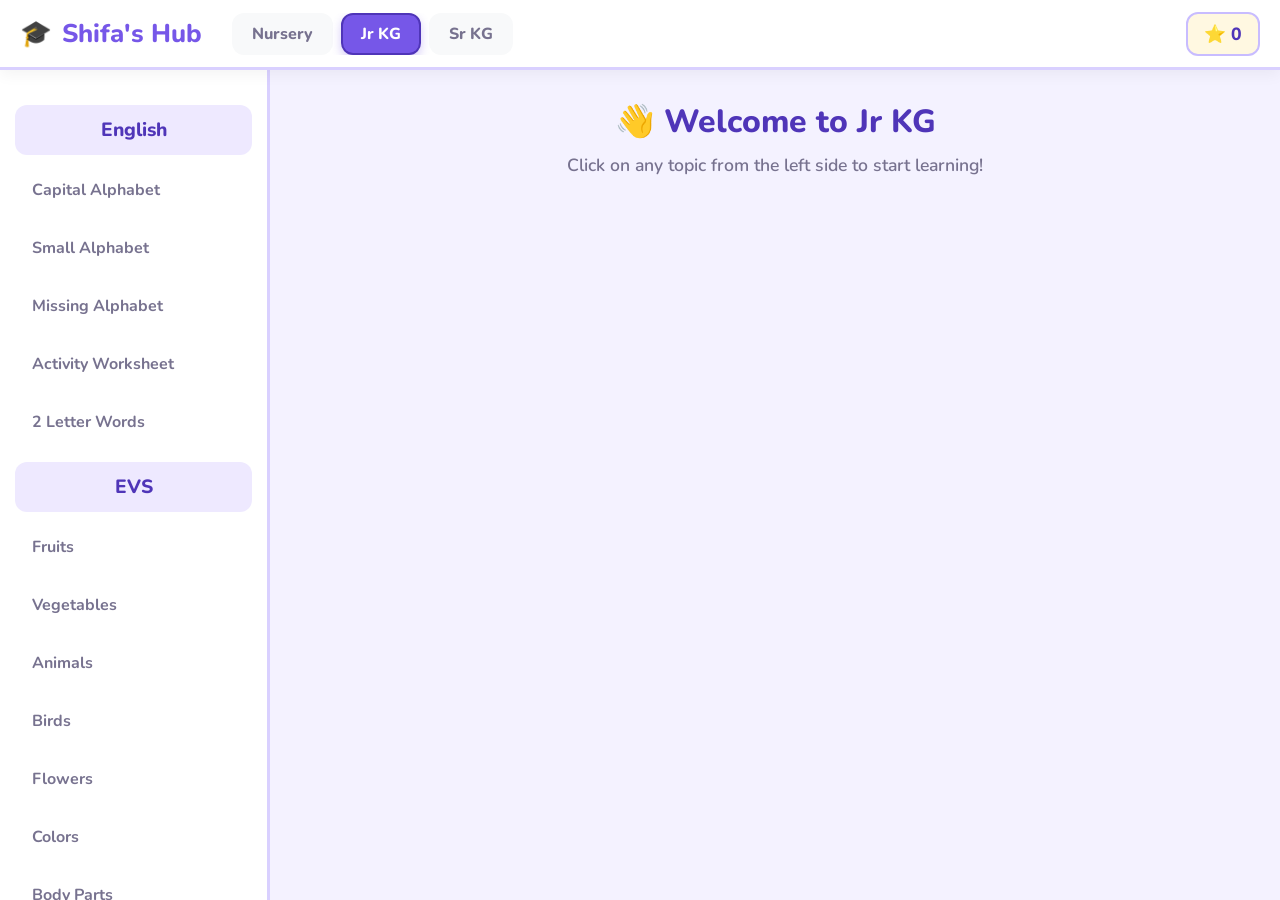
==== commit 527d61c4: "fixed code" ====
--- a/jr-kg.html
+++ b/jr-kg.html
@@ -38,7 +38,7 @@
 .page-desc { font-size: 1.1rem; color: var(--muted); text-align: center; margin-bottom: 30px; font-weight: 600; }
 
 /* Cards & Grids */
-.grid-3d { display: grid; grid-template-columns: repeat(auto-fill, minmax(140px, 1fr)); gap: 20px; }
+.grid-3d { display: grid; grid-template-columns: repeat(auto-fill, minmax(130px, 1fr)); gap: 20px; }
 .card-3d { background: var(--white); border-radius: var(--radius); padding: 20px; text-align: center; box-shadow: var(--shadow); border: 3px solid #fff; cursor: pointer; transition: 0.3s; display: flex; flex-direction: column; align-items: center; justify-content: center;}
 .card-3d:hover { transform: translateY(-8px); border-color: var(--primary); box-shadow: 0 15px 25px rgba(118,87,232,0.15); }
 .card-3d .emoji { font-size: 3.5rem; margin-bottom: 10px; transition: 0.3s;}
@@ -78,6 +78,11 @@
 .exam-actions { padding: 20px; border-top: 1px solid #d9deea; text-align: center; }
 .exam-btn { border: 0; border-radius: 8px; padding: 12px 24px; font: 700 1rem Arial; cursor: pointer; background: #284b91; color: #fff; }
 .exam-result { display: none; margin: 20px; padding: 20px; border-radius: 10px; text-align: center; background: #eefaf3; border: 1px solid #8ed4a9; }
+
+/* Number Grid */
+.num-grid { display: grid; grid-template-columns: repeat(auto-fill, minmax(80px, 1fr)); gap: 15px; max-width: 900px; margin: 0 auto; }
+.num-box { background: #fff; border-radius: 15px; padding: 15px 5px; text-align: center; font-size: 2rem; font-weight: 900; color: var(--primary-dark); box-shadow: 0 4px 10px rgba(0,0,0,0.05); border: 2px solid var(--border); cursor: pointer; transition: 0.2s;}
+.num-box:hover { background: var(--primary); color: #fff; transform: scale(1.05); }
 
 @media (max-width: 768px) {
   .layout { flex-direction: column; }
@@ -115,19 +120,19 @@
     <div class="subject-title">EVS</div>
     <ul class="topic-list">
       <li onclick="loadTopic('Fruits', this)">Fruits</li>
+      <li onclick="loadTopic('Vegetables', this)">Vegetables</li>
       <li onclick="loadTopic('Animals', this)">Animals</li>
       <li onclick="loadTopic('Birds', this)">Birds</li>
       <li onclick="loadTopic('Flowers', this)">Flowers</li>
-      <li onclick="loadTopic('Vegetables', this)">Vegetables</li>
       <li onclick="loadTopic('Colors', this)">Colors</li>
       <li onclick="loadTopic('Body Parts', this)">Body Parts</li>
     </ul>
     <div class="subject-title">Maths</div>
     <ul class="topic-list">
       <li onclick="loadTopic('1-50 Numbers', this)">Numbers 1-50</li>
-      <li onclick="loadTopic('Tables', this)">Tables 1-10</li>
+      <li onclick="loadTopic('Tables', this)">Tables 1-30</li>
       <li onclick="loadTopic('Shapes', this)">30 Shapes</li>
-      <li onclick="loadTopic('Counting', this)">Object Counting</li>
+      <li onclick="loadTopic('Counting', this)">Object Counting (20)</li>
       <li onclick="loadTopic('Addition', this)">Addition (50)</li>
       <li onclick="loadTopic('Subtraction', this)">Subtraction (50)</li>
     </ul>
@@ -169,42 +174,60 @@
 ];
 
 const evsData = {
-  Fruits: [{t:'Apple',e:'🍎'},{t:'Banana',e:'🍌'},{t:'Mango',e:'🥭'},{t:'Grapes',e:'🍇'},{t:'Orange',e:'🍊'},{t:'Cherry',e:'🍒'},{t:'Watermelon',e:'🍉'},{t:'Strawberry',e:'🍓'},{t:'Pineapple',e:'🍍'},{t:'Pear',e:'🍐'}],
-  Animals: [{t:'Lion',e:'🦁'},{t:'Tiger',e:'🐯'},{t:'Elephant',e:'🐘'},{t:'Monkey',e:'🐵'},{t:'Dog',e:'🐶'},{t:'Cat',e:'🐱'},{t:'Cow',e:'🐮'},{t:'Horse',e:'🐴'},{t:'Sheep',e:'🐑'},{t:'Rabbit',e:'🐰'}],
-  Birds: [{t:'Sparrow',e:'🐦'},{t:'Parrot',e:'🦜'},{t:'Pigeon',e:'🕊️'},{t:'Eagle',e:'🦅'},{t:'Peacock',e:'🦚'},{t:'Owl',e:'🦉'},{t:'Flamingo',e:'🦩'},{t:'Swan',e:'🦢'},{t:'Crow',e:'🐦‍⬛'},{t:'Penguin',e:'🐧'}],
-  Flowers: [{t:'Rose',e:'🌹'},{t:'Sunflower',e:'🌻'},{t:'Tulip',e:'🌷'},{t:'Lotus',e:'🪷'},{t:'Hibiscus',e:'🌺'},{t:'Daisy',e:'🌼'},{t:'Daffodil',e:'🌼'},{t:'Bouquet',e:'💐'},{t:'Marigold',e:'🏵️'}],
-  Vegetables: [{t:'Carrot',e:'🥕'},{t:'Potato',e:'🥔'},{t:'Tomato',e:'🍅'},{t:'Brinjal',e:'🍆'},{t:'Broccoli',e:'🥦'},{t:'Corn',e:'🌽'},{t:'Cucumber',e:'🥒'},{t:'Onion',e:'🧅'},{t:'Garlic',e:'🧄'},{t:'Pumpkin',e:'🎃'}],
-  Colors: [{t:'Red',e:'🔴'},{t:'Blue',e:'🔵'},{t:'Green',e:'🟢'},{t:'Yellow',e:'🟡'},{t:'Pink',e:'🩷'},{t:'Purple',e:'🟣'},{t:'Orange',e:'🟠'},{t:'Brown',e:'🟤'},{t:'Black',e:'⚫'},{t:'White',e:'⚪'}],
-  BodyParts: [{t:'Eyes',e:'👁️'},{t:'Ears',e:'👂'},{t:'Nose',e:'👃'},{t:'Mouth',e:'👄'},{t:'Hands',e:'🤲'},{t:'Legs',e:'🦵'},{t:'Head',e:'🗣️'},{t:'Hair',e:'💇'},{t:'Teeth',e:'🦷'},{t:'Tongue',e:'👅'},{t:'Fingers',e:'👆'},{t:'Toes',e:'🦶'}]
+  Fruits: [{t:'Apple',e:'🍎'},{t:'Banana',e:'🍌'},{t:'Mango',e:'🥭'},{t:'Grapes',e:'🍇'},{t:'Orange',e:'🍊'},{t:'Cherry',e:'🍒'},{t:'Watermelon',e:'🍉'},{t:'Strawberry',e:'🍓'},{t:'Pineapple',e:'🍍'},{t:'Pear',e:'🍐'},{t:'Peach',e:'🍑'},{t:'Coconut',e:'🥥'},{t:'Lemon',e:'🍋'},{t:'Kiwi',e:'🥝'},{t:'Blueberry',e:'🫐'},{t:'Papaya',e:'🍈'},{t:'Avocado',e:'🥑'},{t:'Guava',e:'🍏'},{t:'Pomegranate',e:'🍎'},{t:'Apricot',e:'🍑'}],
+  Vegetables: [{t:'Carrot',e:'🥕'},{t:'Potato',e:'🥔'},{t:'Tomato',e:'🍅'},{t:'Brinjal',e:'🍆'},{t:'Broccoli',e:'🥦'},{t:'Corn',e:'🌽'},{t:'Cucumber',e:'🥒'},{t:'Onion',e:'🧅'},{t:'Garlic',e:'🧄'},{t:'Pumpkin',e:'🎃'},{t:'Cabbage',e:'🥬'},{t:'Peas',e:'🫛'},{t:'Capsicum',e:'🫑'},{t:'Chilli',e:'🌶️'},{t:'Ginger',e:'🫚'},{t:'Radish',e:'🥕'},{t:'Beetroot',e:'🍠'},{t:'Spinach',e:'🥬'},{t:'Mushroom',e:'🍄'},{t:'Lettuce',e:'🥬'}],
+  Animals: [{t:'Lion',e:'🦁'},{t:'Tiger',e:'🐯'},{t:'Elephant',e:'🐘'},{t:'Monkey',e:'🐵'},{t:'Dog',e:'🐶'},{t:'Cat',e:'🐱'},{t:'Cow',e:'🐮'},{t:'Horse',e:'🐴'},{t:'Sheep',e:'🐑'},{t:'Rabbit',e:'🐰'},{t:'Bear',e:'🐻'},{t:'Panda',e:'🐼'},{t:'Fox',e:'🦊'},{t:'Wolf',e:'🐺'},{t:'Deer',e:'🦌'},{t:'Giraffe',e:'🦒'},{t:'Zebra',e:'🦓'},{t:'Kangaroo',e:'🦘'},{t:'Camel',e:'🐪'},{t:'Hippo',e:'🦛'}],
+  Birds: [{t:'Sparrow',e:'🐦'},{t:'Parrot',e:'🦜'},{t:'Pigeon',e:'🕊️'},{t:'Eagle',e:'🦅'},{t:'Peacock',e:'🦚'},{t:'Owl',e:'🦉'},{t:'Flamingo',e:'🦩'},{t:'Swan',e:'🦢'},{t:'Crow',e:'🐦‍⬛'},{t:'Penguin',e:'🐧'},{t:'Rooster',e:'🐓'},{t:'Duck',e:'🦆'},{t:'Hen',e:'🐔'},{t:'Ostrich',e:'🦩'},{t:'Hawk',e:'🦅'},{t:'Turkey',e:'🦃'}],
+  Flowers: [{t:'Rose',e:'🌹'},{t:'Sunflower',e:'🌻'},{t:'Tulip',e:'🌷'},{t:'Lotus',e:'🪷'},{t:'Hibiscus',e:'🌺'},{t:'Daisy',e:'🌼'},{t:'Daffodil',e:'🌼'},{t:'Bouquet',e:'💐'},{t:'Marigold',e:'🏵️'},{t:'Blossom',e:'🌸'}],
+  Colors: [{t:'Red',e:'🔴'},{t:'Blue',e:'🔵'},{t:'Green',e:'🟢'},{t:'Yellow',e:'🟡'},{t:'Pink',e:'🩷'},{t:'Purple',e:'🟣'},{t:'Orange',e:'🟠'},{t:'Brown',e:'🟤'},{t:'Black',e:'⚫'},{t:'White',e:'⚪'},{t:'Grey',e:'🔘'},{t:'Golden',e:'🟡'}],
+  BodyParts: [{t:'Head',e:'🗣️'},{t:'Hair',e:'💇'},{t:'Eyes',e:'👁️'},{t:'Ears',e:'👂'},{t:'Nose',e:'👃'},{t:'Mouth',e:'👄'},{t:'Teeth',e:'🦷'},{t:'Tongue',e:'👅'},{t:'Neck',e:'🧣'},{t:'Shoulders',e:'🤷'},{t:'Arms',e:'💪'},{t:'Elbow',e:'🦾'},{t:'Hands',e:'🤲'},{t:'Fingers',e:'👆'},{t:'Chest',e:'🫁'},{t:'Stomach',e:'🫃'},{t:'Back',e:'🔙'},{t:'Legs',e:'🦵'},{t:'Knees',e:'🦵'},{t:'Feet',e:'🦶'},{t:'Toes',e:'🦶'}]
 };
 
-// 30 Shapes
-const shapesData = [];
-const shapeNames = ['Circle','Square','Triangle','Rectangle','Star','Heart','Oval','Diamond','Pentagon','Hexagon'];
-const shapeColors = ['#FFCDD2','#BBDEFB','#C8E6C9','#FFF9C4','#F8BBD0','#FFE082','#D1C4E9','#B2EBF2','#FFCCBC','#CFD8DC'];
-for(let i=0; i<30; i++) {
-  let type = i % 6; let color = shapeColors[i % 10];
-  let svg = '';
-  if(type===0) svg = `<circle cx="50" cy="50" r="40" fill="${color}" stroke="#333" stroke-width="4"/>`;
-  else if(type===1) svg = `<rect x="15" y="15" width="70" height="70" fill="${color}" stroke="#333" stroke-width="4"/>`;
-  else if(type===2) svg = `<polygon points="50,15 90,85 10,85" fill="${color}" stroke="#333" stroke-width="4"/>`;
-  else if(type===3) svg = `<rect x="10" y="25" width="80" height="50" fill="${color}" stroke="#333" stroke-width="4"/>`;
-  else if(type===4) svg = `<polygon points="50,10 61,40 93,40 67,58 76,88 50,70 24,88 33,58 7,40 39,40" fill="${color}" stroke="#333" stroke-width="4"/>`;
-  else if(type===5) svg = `<path d="M50,85 C10,50 10,20 30,15 C45,10 50,25 50,25 C50,25 55,10 70,15 C90,20 90,50 50,85" fill="${color}" stroke="#333" stroke-width="4"/>`;
-  shapesData.push({svg: svg, name: shapeNames[type] + ' ' + (Math.floor(i/6)+1)});
-}
-
-// Counting, Addition, Subtraction (50 each)
+// 30 UNIQUE Shapes
+const shapesData = [
+  {n:'Circle', svg:`<circle cx="50" cy="50" r="40" fill="#FFCDD2" stroke="#E53935" stroke-width="5"/>`},
+  {n:'Square', svg:`<rect x="15" y="15" width="70" height="70" fill="#BBDEFB" stroke="#1E88E5" stroke-width="5"/>`},
+  {n:'Triangle', svg:`<polygon points="50,15 90,85 10,85" fill="#C8E6C9" stroke="#43A047" stroke-width="5"/>`},
+  {n:'Rectangle', svg:`<rect x="10" y="25" width="80" height="50" fill="#FFF9C4" stroke="#FDD835" stroke-width="5"/>`},
+  {n:'Star', svg:`<polygon points="50,10 61,40 93,40 67,58 76,88 50,70 24,88 33,58 7,40 39,40" fill="#F8BBD0" stroke="#D81B60" stroke-width="5"/>`},
+  {n:'Heart', svg:`<path d="M50,85 C10,50 10,20 30,15 C45,10 50,25 50,25 C50,25 55,10 70,15 C90,20 90,50 50,85" fill="#FFE082" stroke="#FFB300" stroke-width="5"/>`},
+  {n:'Oval', svg:`<ellipse cx="50" cy="50" rx="40" ry="25" fill="#D1C4E9" stroke="#5E35B1" stroke-width="5"/>`},
+  {n:'Diamond', svg:`<polygon points="50,10 90,50 50,90 10,50" fill="#B2EBF2" stroke="#00838F" stroke-width="5"/>`},
+  {n:'Pentagon', svg:`<polygon points="50,10 90,40 75,90 25,90 10,40" fill="#FFCCBC" stroke="#D84315" stroke-width="5"/>`},
+  {n:'Hexagon', svg:`<polygon points="50,10 90,30 90,70 50,90 10,70 10,30" fill="#CFD8DC" stroke="#546E7A" stroke-width="5"/>`},
+  {n:'Heptagon', svg:`<polygon points="50,10 80,25 95,55 75,85 25,85 5,55 20,25" fill="#DCEDC8" stroke="#689F38" stroke-width="5"/>`},
+  {n:'Octagon', svg:`<polygon points="30,10 70,10 90,30 90,70 70,90 30,90 10,70 10,30" fill="#F0F4C3" stroke="#AFB42B" stroke-width="5"/>`},
+  {n:'Crescent', svg:`<path d="M50,10 A40,40 0 1,0 90,50 A30,30 0 1,1 50,10" fill="#FFF59D" stroke="#FBC02D" stroke-width="5"/>`},
+  {n:'Cross', svg:`<polygon points="35,10 65,10 65,35 90,35 90,65 65,65 65,90 35,90 35,65 10,65 10,35 35,35" fill="#FFCDD2" stroke="#C62828" stroke-width="5"/>`},
+  {n:'Arrow', svg:`<polygon points="10,40 60,40 60,20 90,50 60,80 60,60 10,60" fill="#B3E5FC" stroke="#0277BD" stroke-width="5"/>`},
+  {n:'Semicircle', svg:`<path d="M10,50 A40,40 0 0,1 90,50 Z" fill="#D7CCC8" stroke="#4E342E" stroke-width="5"/>`},
+  {n:'Trapezoid', svg:`<polygon points="25,20 75,20 95,80 5,80" fill="#F8BBD0" stroke="#AD1457" stroke-width="5"/>`},
+  {n:'Parallelogram', svg:`<polygon points="25,20 95,20 75,80 5,80" fill="#C5CAE9" stroke="#283593" stroke-width="5"/>`},
+  {n:'Rhombus', svg:`<polygon points="50,10 85,50 50,90 15,50" fill="#B2DFDB" stroke="#00695C" stroke-width="5"/>`},
+  {n:'Kite', svg:`<polygon points="50,10 85,40 50,90 15,40" fill="#FFE0B2" stroke="#E65100" stroke-width="5"/>`},
+  {n:'Pie', svg:`<path d="M50,50 L90,50 A40,40 0 0,1 50,90 Z" fill="#F48FB1" stroke="#880E4F" stroke-width="5"/>`},
+  {n:'Ring', svg:`<circle cx="50" cy="50" r="40" fill="none" stroke="#FFB300" stroke-width="15"/>`},
+  {n:'Squircle', svg:`<rect x="15" y="15" width="70" height="70" rx="20" fill="#A5D6A7" stroke="#2E7D32" stroke-width="5"/>`},
+  {n:'Cloud', svg:`<path d="M30,60 Q10,60 10,45 Q10,30 30,30 Q35,15 55,15 Q75,15 80,30 Q95,30 95,45 Q95,60 80,60 Z" fill="#E1F5FE" stroke="#0288D1" stroke-width="5"/>`},
+  {n:'Sun', svg:`<circle cx="50" cy="50" r="20" fill="#FFCA28" stroke="#FF8F00" stroke-width="4"/><path d="M50 5 L50 20 M50 80 L50 95 M5 50 L20 50 M80 50 L95 50 M18 18 L30 30 M70 70 L82 82 M18 82 L30 70 M70 30 L82 18" stroke="#FF8F00" stroke-width="5" stroke-linecap="round"/>`},
+  {n:'Moon', svg:`<path d="M50,10 A40,40 0 1,0 90,50 A30,30 0 1,1 50,10" fill="#E0E0E0" stroke="#757575" stroke-width="5"/>`},
+  {n:'Drop', svg:`<path d="M50,10 C50,10 15,50 15,70 A35,35 0 0,0 85,70 C85,50 50,10 50,10" fill="#81D4FA" stroke="#0277BD" stroke-width="5"/>`},
+  {n:'Leaf', svg:`<path d="M10,90 Q50,90 90,10 Q50,50 10,90" fill="#AED581" stroke="#33691E" stroke-width="5"/>`},
+  {n:'Arrow Right', svg:`<polygon points="20,40 60,40 60,20 90,50 60,80 60,60 20,60" fill="#FFCC80" stroke="#E65100" stroke-width="5"/>`}
+];
+
+// Math Data
 const mathData = { counting: [], add: [], sub: [] };
+for(let i=0; i<20; i++) {
+  mathData.counting.push({e: ['🍎','⭐','🐶','🎈','🍌','🚗','🌸','🐱','🧸','🍩'][i%10], count: (i%10)+1});
+}
 for(let i=0; i<50; i++) {
-  mathData.counting.push({e: ['🍎','⭐','🐶','🎈','🍌','🚗','🌸','🐱','🧸','🍩'][i%10], count: (i%10)+1});
   let a = (i%10)+1; let b = (Math.floor(i/10)%5)+1;
   mathData.add.push({a, b, sum:a+b, e1:'🍎', e2:'⭐'});
   let c = (i%10)+5; let d = (Math.floor(i/10)%5)+1;
   mathData.sub.push({a:c, b:d, sum:c-d, e1:'🎈', e2:'🐶'});
 }
 
-// Exam Data
 const examData = [
   {q:'Which letter comes after A?', opts:['B','C','D'], a:'B'},
   {q:'What is 2 + 2?', opts:['3','4','5'], a:'4'},
@@ -303,36 +326,34 @@
     content.innerHTML = html;
   }
   else if (topic === '1-50 Numbers') {
-    let html = '<h1 class="page-title">🔢 Numbers 1 to 50</h1><p class="page-desc">Tap to listen.</p><div class="grid-3d">';
+    let html = '<h1 class="page-title">🔢 Numbers 1 to 50</h1><p class="page-desc">Tap to listen.</p><div class="num-grid">';
     for (let i = 1; i <= 50; i++) {
-      html += `<div class="card-3d c${i%6}" onclick="speak('${i}'); addStar();">
-        <div style="font-size:2.5rem; font-weight:900; color:var(--primary-dark);">${i}</div>
-      </div>`;
+      html += `<div class="num-box" onclick="speak('${i}'); addStar();">${i}</div>`;
     }
     html += '</div>';
     content.innerHTML = html;
   }
   else if (topic === 'Tables') {
-    let html = '<h1 class="page-title">✖️ Tables 1 to 10</h1><p class="page-desc">Tap a table to learn.</p><div class="grid-3d">';
-    for (let n = 1; n <= 10; n++) {
+    let html = '<h1 class="page-title">✖️ Tables 1 to 30</h1><p class="page-desc">Tap a table to learn.</p><div class="grid-3d">';
+    for (let n = 1; n <= 30; n++) {
       html += `<div class="card-3d c${n%6}" onclick="loadTable(${n})"><div class="emoji">🔢</div><div class="text">Table of ${n}</div></div>`;
     }
     html += '</div>';
     content.innerHTML = html;
   }
   else if (topic === 'Shapes') {
-    let html = '<h1 class="page-title">Shapes (30)</h1><p class="page-desc">Tap to learn.</p><div style="display:grid; grid-template-columns:repeat(auto-fill,minmax(140px,1fr)); gap:20px;">';
+    let html = '<h1 class="page-title">30 Shapes</h1><p class="page-desc">Tap to learn.</p><div style="display:grid; grid-template-columns:repeat(auto-fill,minmax(130px,1fr)); gap:20px;">';
     shapesData.forEach((s, idx) => {
-      html += `<div class="card-3d c${idx%6}" onclick="speak('${s.name}'); addStar();">
+      html += `<div class="card-3d c${idx%6}" onclick="speak('${s.n}'); addStar();">
         <svg width="70" height="70" viewBox="0 0 100 100">${s.svg}</svg>
-        <div class="text" style="margin-top:10px; font-size:0.9rem;">${s.name}</div>
+        <div class="text" style="margin-top:10px; font-size:0.9rem;">${s.n}</div>
       </div>`;
     });
     html += '</div>';
     content.innerHTML = html;
   }
   else if (topic === 'Counting') {
-    let html = '<h1 class="page-title">Object Counting (50)</h1><p class="page-desc">Count and type the number.</p><div class="workbook-grid">';
+    let html = '<h1 class="page-title">Object Counting (20)</h1><p class="page-desc">Count and type the number.</p><div class="workbook-grid">';
     mathData.counting.forEach((item, idx) => {
       html += `<div class="wb-card">
         <div style="font-size:1.8rem; letter-spacing:5px; margin-bottom:15px; word-break:break-all;">${item.e.repeat(item.count)}</div>
